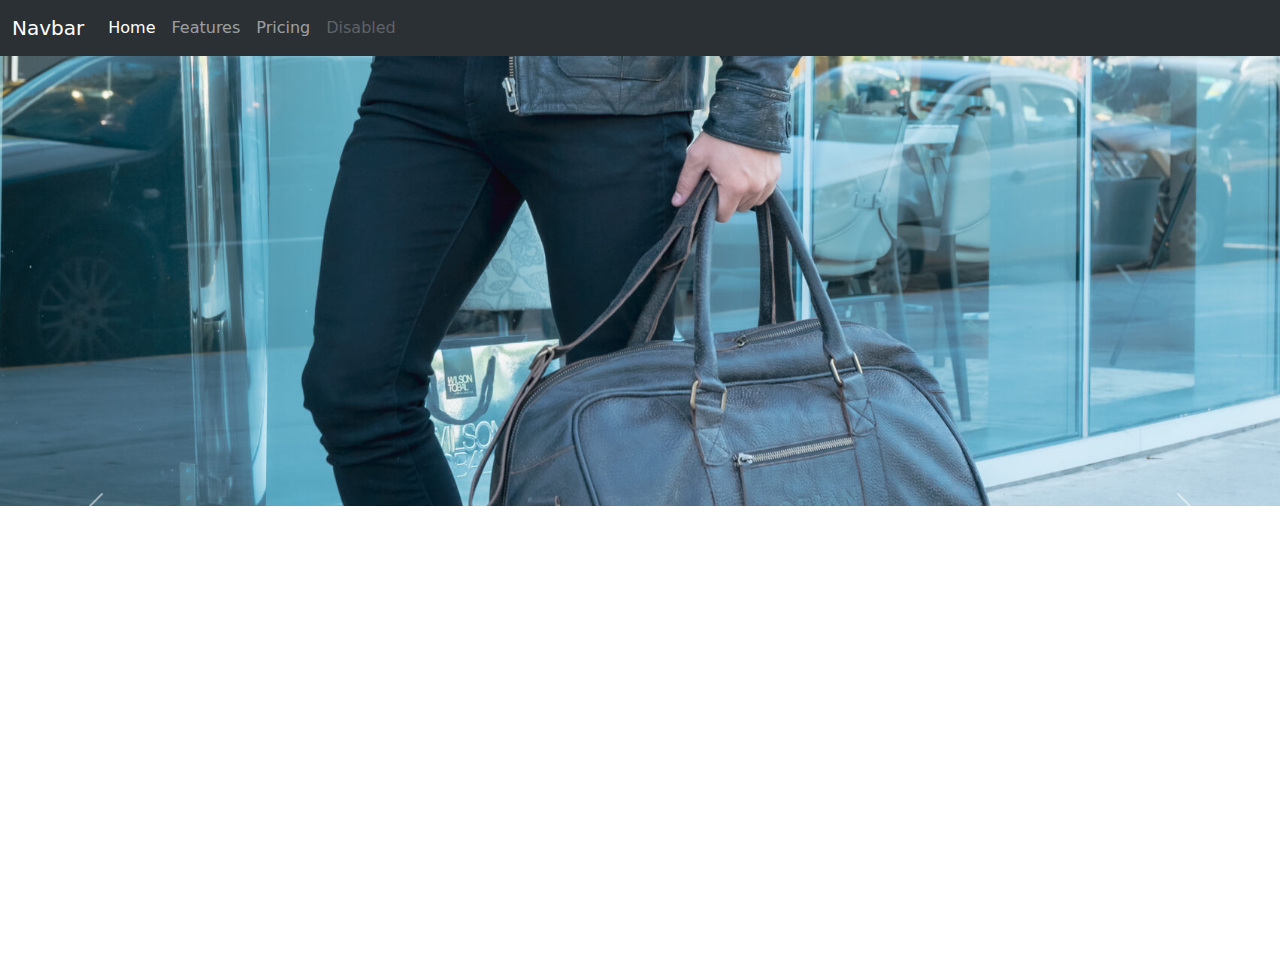
==== index.html @ 4cf854ce "Initial commit" ====
<!DOCTYPE html>
<html lang="en">

<head>
  <meta charset="UTF-8">
  <meta name="viewport" content="width=device-width, initial-scale=1.0">
  <!--Titulo-->
  <title>Document</title>
  <!--CSS-->
  <link rel="stylesheet" href="/css/style.css">
  <!--Boostrap-->
  <link href="https://cdn.jsdelivr.net/npm/bootstrap@5.3.3/dist/css/bootstrap.min.css" rel="stylesheet"
    integrity="sha384-QWTKZyjpPEjISv5WaRU9OFeRpok6YctnYmDr5pNlyT2bRjXh0JMhjY6hW+ALEwIH" crossorigin="anonymous">
</head>
<header>
  <!--Navbar start-->
  <nav class="navbar navbar-expand-lg bg-body-tertiary" data-bs-theme="dark">
    <div class="container-fluid">
      <a class="navbar-brand" href="#">Navbar</a>
      <button class="navbar-toggler" type="button" data-bs-toggle="collapse" data-bs-target="#navbarNav"
        aria-controls="navbarNav" aria-expanded="false" aria-label="Toggle navigation">
        <span class="navbar-toggler-icon"></span>
      </button>
      <div class="collapse navbar-collapse" id="navbarNav">
        <ul class="navbar-nav">
          <li class="nav-item">
            <a class="nav-link active" aria-current="page" href="#">Home</a>
          </li>
          <li class="nav-item">
            <a class="nav-link" href="#">Features</a>
          </li>
          <li class="nav-item">
            <a class="nav-link" href="#">Pricing</a>
          </li>
          <li class="nav-item">
            <a class="nav-link disabled" aria-disabled="true">Disabled</a>
          </li>
        </ul>
      </div>
    </div>
  </nav>
  <!--Navbar end-->
</header>

<body>
  <!-- Carousel start -->
  <div id="carouselExampleFade" class="carousel slide carousel-fade">
    <div class="carousel-inner">
      <div class="carousel-item active">
        <img src="/images/Campera_1.jpg" class="d-block w-100" alt="...">
      </div>
      <div class="carousel-item">
        <img src="/images/Pantalon_1.png" class="d-block w-100" alt="...">
      </div>
      <div class="carousel-item">
        <img src="/images/Zapatos_1.jpg" class="d-block w-100" alt="...">
      </div>
    </div>
    <button class="carousel-control-prev" type="button" data-bs-target="#carouselExampleFade" data-bs-slide="prev">
      <span class="carousel-control-prev-icon" aria-hidden="true"></span>
      <span class="visually-hidden">Previous</span>
    </button>
    <button class="carousel-control-next" type="button" data-bs-target="#carouselExampleFade" data-bs-slide="next">
      <span class="carousel-control-next-icon" aria-hidden="true"></span>
      <span class="visually-hidden">Next</span>
    </button>
  </div>
  <!-- Carousel end -->


  <script src="https://cdn.jsdelivr.net/npm/bootstrap@5.3.3/dist/js/bootstrap.bundle.min.js"
    integrity="sha384-YvpcrYf0tY3lHB60NNkmXc5s9fDVZLESaAA55NDzOxhy9GkcIdslK1eN7N6jIeHz"
    crossorigin="anonymous"></script>
</body>

</html>
---- css/style.css ----
*{
    margin: 0;
    padding: 0;
    box-sizing: border-box;
}

body{
    font-family: Cambria, Cochin, Georgia, Times, 'Times New Roman', serif;
    background-color: black;
    display: grid;
    min-height: 100vh;
    }
/*Carousel start*/
.carousel-inner {
    position: relative;
    width: 100%;
    height: 100vh;
    overflow: hidden;
  }
  
  .carousel-item img {
    position: absolute;
    top: 50%;
    left: 50%;
    height: 100vh;
    width: 100vh;
    transform: translate(-50%, -50%);
    object-fit: cover;
  }
  
  .carousel-item img.landscape {
    width: 100v;
    height: auto;
  }
/*Carousel end*/
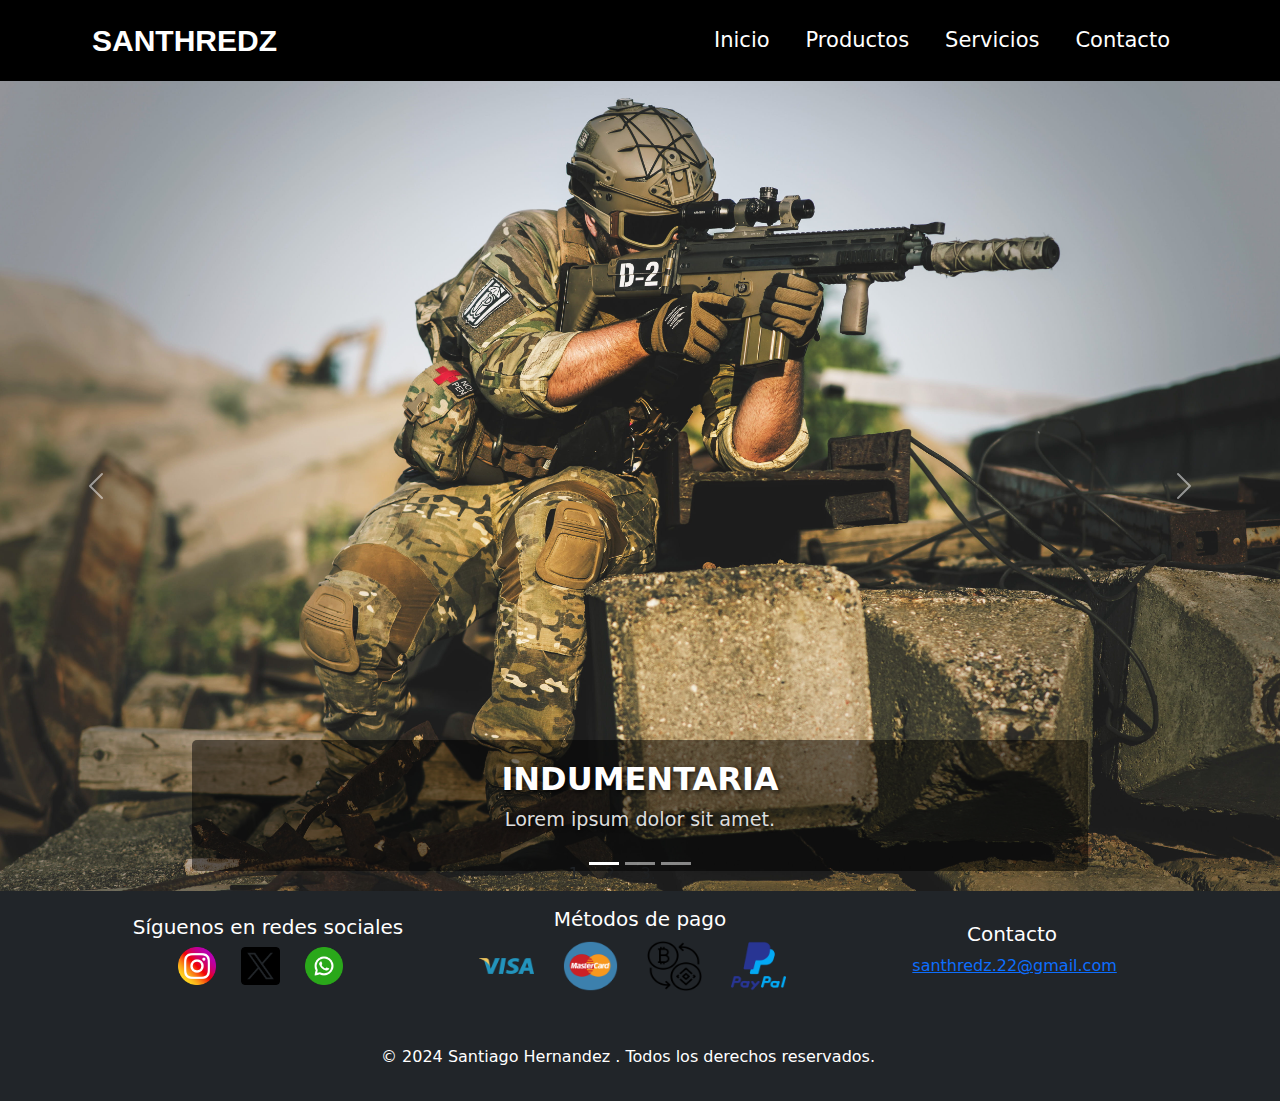
==== commit 35c39757: "first commit" ====
--- a/index.html
+++ b/index.html
@@ -2,11 +2,13 @@
 <html lang="en">
 
 <head>
+  <!--Titulo-->
+  <title>SANTHREDZ</title>
+
   <meta charset="UTF-8">
   <meta name="viewport" content="width=device-width, initial-scale=1.0">
-  <!--Titulo-->
-  <title>Document</title>
-  <!--CSS-->
+
+  <!--CSS vinculado a SCSS-->
   <link rel="stylesheet" href="/css/style.css">
   <!--Boostrap-->
   <link href="https://cdn.jsdelivr.net/npm/bootstrap@5.3.3/dist/css/bootstrap.min.css" rel="stylesheet"
@@ -14,26 +16,27 @@
 </head>
 <header>
   <!--Navbar start-->
-  <nav class="navbar navbar-expand-lg bg-body-tertiary" data-bs-theme="dark">
-    <div class="container-fluid">
-      <a class="navbar-brand" href="#">Navbar</a>
-      <button class="navbar-toggler" type="button" data-bs-toggle="collapse" data-bs-target="#navbarNav"
-        aria-controls="navbarNav" aria-expanded="false" aria-label="Toggle navigation">
+  <nav class="navbar navbar-expand-lg navbar-custom fixed">
+    <div class="container">
+      <a class="navbar-brand" id="logo" href="#">SANTHREDZ</a>
+      <button class="navbar-toggler" type="button" data-bs-toggle="collapse" data-bs-target="#navbarSupportedContent"
+        aria-controls="navbarSupportedContent" aria-expanded="false" aria-label="Toggle navigation">
         <span class="navbar-toggler-icon"></span>
       </button>
-      <div class="collapse navbar-collapse" id="navbarNav">
-        <ul class="navbar-nav">
+
+      <div class="collapse navbar-collapse" id="navbarSupportedContent">
+        <ul class="navbar-nav ms-auto mb-2 mb-lg-0">
           <li class="nav-item">
-            <a class="nav-link active" aria-current="page" href="#">Home</a>
+            <a class="nav-link" aria-current="page" href="index.html">Inicio</a>
           </li>
           <li class="nav-item">
-            <a class="nav-link" href="#">Features</a>
+            <a class="nav-link" href="/pages/Productos.html">Productos</a>
           </li>
           <li class="nav-item">
-            <a class="nav-link" href="#">Pricing</a>
+            <a class="nav-link" href="/pages/servicios.html">Servicios</a>
           </li>
           <li class="nav-item">
-            <a class="nav-link disabled" aria-disabled="true">Disabled</a>
+            <a class="nav-link" href="/pages/contacto.html">Contacto</a>
           </li>
         </ul>
       </div>
@@ -43,31 +46,116 @@
 </header>
 
 <body>
+  
   <!-- Carousel start -->
-  <div id="carouselExampleFade" class="carousel slide carousel-fade">
+  <div id="carouselExample" class="carousel slide" data-bs-ride="carousel">
+    <ol class="carousel-indicators">
+      <li data-bs-target="#carouselExample" data-bs-slide-to="0" class="active"></li>
+      <li data-bs-target="#carouselExample" data-bs-slide-to="1"></li>
+      <li data-bs-target="#carouselExample" data-bs-slide-to="2"></li>
+    </ol>
     <div class="carousel-inner">
       <div class="carousel-item active">
-        <img src="/images/Campera_1.jpg" class="d-block w-100" alt="...">
+        <img src="/images/Slider10.jpg" class="d-block w-100" alt="hombre militar apuntando con un arma">
+        <div class="carousel-caption d-none d-md-block">
+          <h5>INDUMENTARIA</h5>
+          <p>Lorem ipsum dolor sit amet.</p>
+        </div>
       </div>
       <div class="carousel-item">
-        <img src="/images/Pantalon_1.png" class="d-block w-100" alt="...">
+        <img src="/images/slider11.jpg" class="d-block w-100" alt="armento militar (muchas armas) en una mesa">
+        <div class="carousel-caption d-none d-md-block">
+          <h5>ARMAMENTO</h5>
+          <p>Lorem ipsum dolor sit.
+          </p>
+        </div>
       </div>
       <div class="carousel-item">
-        <img src="/images/Zapatos_1.jpg" class="d-block w-100" alt="...">
+        <img src="/images/slider8.jpg" class="d-block w-100" alt="casco militar y gafas de vision nocturna">
+        <div class="carousel-caption d-none d-md-block">
+          <h5>ACCESORIOS</h5>
+          <p>Lorem ipsum dolor sit amet.</p>
+        </div>
       </div>
     </div>
-    <button class="carousel-control-prev" type="button" data-bs-target="#carouselExampleFade" data-bs-slide="prev">
+    <a class="carousel-control-prev" href="#carouselExample" role="button" data-bs-slide="prev">
       <span class="carousel-control-prev-icon" aria-hidden="true"></span>
       <span class="visually-hidden">Previous</span>
-    </button>
-    <button class="carousel-control-next" type="button" data-bs-target="#carouselExampleFade" data-bs-slide="next">
+    </a>
+    <a class="carousel-control-next" href="#carouselExample" role="button" data-bs-slide="next">
       <span class="carousel-control-next-icon" aria-hidden="true"></span>
       <span class="visually-hidden">Next</span>
-    </button>
+    </a>
   </div>
   <!-- Carousel end -->
+  <div>
+  
+  </div>
 
+  <!-- Footer start -->
+  <footer class="footer mt-auto py-3 bg-dark text-white">
+    <div class="container">
+      <div class="row align-items-center">
+        <!-- Redes sociales -->
+        <div class="col-md-4 text-center">
+          <h5>Síguenos en redes sociales</h5>
+          <ul class="list-inline">
+            <li class="list-inline-item" me-3>
+              <a href="https://www.instagram.com/military_cloth?igsh=bTdlbGwxaXMyOWVz "><img
+                  src="/images/instagram-icon.png" alt="icono de Instagram con enlace a la pagina" class="social-icon"></a>
+            </li>
+            <li class="list-inline-item" me-3>
+              <a href="#"><img src="/images/twitter-x.png" alt="icono de Twitter" class="social-icon"></a>
+            </li>
+            <li class="list-inline-item">
+              <a href="https://api.whatsapp.com/send/?phone=%2B541168926201&text&type=phone_number&app_absent=0"><img
+                  src="/images/whatsapp-logo.png" alt="icono de WhatsApp con enlace hacia un chat del mismo" class="social-icon"></a>
+            </li>
+          </ul>
+        </div>
 
+        <!-- Métodos de pago -->
+        <div class="col-md-4 text-center">
+          <h5>Métodos de pago</h5>
+          <ul class="list-inline">
+            <li class="list-inline-item" me-3>
+              <img src="/images/visa-icon.png" alt="icono de Visa" class="pagos-icon">
+            </li>
+            <li class="list-inline-item" me-3>
+              <img src="/images/mastercard-icon.png" alt="icono de Mastercard" class="pagos-icon">
+            </li>
+            <li class="list-inline-item" me-3>
+              <img src="/images/binance-icon.png" alt="icono de Binance" class="pagos-icon">
+            </li>
+            <li class="list-inline-item">
+              <img src="/images/paypal-icon.png" alt="icono de Paypal" class="pagos-icon">
+            </li>
+          </ul>
+        </div>
+
+        <!-- Correo -->
+        <div class="col-md-4 text-center">
+          <h5>Contacto</h5>
+          <ul class="list-unstyled">
+            <li class="mb-2">
+              <label for="correo clickeable para enviar un correo"></label>
+              <a href="mailto:santhredz.22@gmail.com"><i class="bi bi-envelope"></i>santhredz.22@gmail.com</a>
+            </li>
+          </ul>
+        </div>
+      </div>
+    </div>
+    <div class="row mt-3">
+      <div class="col-md-12 text-center">
+        <p>&copy; 2024 Santiago Hernandez . Todos los derechos reservados.</p>
+      </div>
+    </div>
+  </footer>
+  <!-- Footer end -->
+
+  <!-- Scripts -->
+  <script src="https://code.jquery.com/jquery-3.5.1.slim.min.js"></script>
+  <script src="https://cdnjs.cloudflare.com/ajax/libs/popper.js/2.11.6/umd/popper.min.js"></script>
   <script src="https://cdn.jsdelivr.net/npm/bootstrap@5.3.3/dist/js/bootstrap.bundle.min.js"
     integrity="sha384-YvpcrYf0tY3lHB60NNkmXc5s9fDVZLESaAA55NDzOxhy9GkcIdslK1eN7N6jIeHz"
     crossorigin="anonymous"></script>
--- a/css/style.css
+++ b/css/style.css
@@ -1,35 +1,155 @@
-*{
-    margin: 0;
-    padding: 0;
-    box-sizing: border-box;
+* {
+  margin: 0;
+  padding: 0;
+  box-sizing: border-box;
 }
 
-body{
-    font-family: Cambria, Cochin, Georgia, Times, 'Times New Roman', serif;
-    background-color: black;
-    display: grid;
-    min-height: 100vh;
-    }
-/*Carousel start*/
-.carousel-inner {
-    position: relative;
-    width: 100%;
-    height: 100vh;
-    overflow: hidden;
-  }
-  
-  .carousel-item img {
-    position: absolute;
-    top: 50%;
-    left: 50%;
-    height: 100vh;
-    width: 100vh;
-    transform: translate(-50%, -50%);
-    object-fit: cover;
-  }
-  
-  .carousel-item img.landscape {
-    width: 100v;
-    height: auto;
-  }
-/*Carousel end*/+nav {
+  margin-bottom: 0.1px;
+}
+
+#logo {
+  font-weight: 600;
+  font-family: "Franklin Gothic Medium", "Arial Narrow", Arial, sans-serif;
+  font-size: 30px;
+  color: #ffffff;
+  padding: 5px 10px;
+  text-align: center;
+  padding: 10px;
+}
+
+.navbar-custom {
+  font-size: 21px;
+  background-color: black;
+  box-shadow: 0 4px 6px rgba(0, 0, 0, 0.1);
+}
+.navbar-custom .navbar-nav {
+  margin-left: auto;
+}
+.navbar-custom .navbar-nav .nav-link {
+  color: #ffffff;
+}
+.navbar-custom .navbar-nav .nav-link:hover {
+  color: #ba0b0a;
+}
+.navbar-custom .navbar-nav .nav-item {
+  margin-right: 20px;
+}
+.navbar-custom .navbar-toggler {
+  border-color: #ffffff;
+  background-color: #ffffff;
+}
+.navbar-custom .navbar-toggler .navbar-toggler-icon {
+  background-color: #6c757d;
+}
+
+.carousel-item img {
+  width: 100%;
+  height: 90vh;
+  object-fit: cover;
+}
+
+.carousel-caption {
+  background-color: rgba(0, 0, 0, 0.5);
+  padding: 20px;
+  border-radius: 5px;
+}
+.carousel-caption h5 {
+  font-size: 2em;
+  font-weight: bold;
+  color: #ffffff;
+}
+.carousel-caption p {
+  font-size: 1.2em;
+  color: #dddddd;
+}
+.carousel-caption h5,
+.carousel-caption p {
+  text-shadow: 2px 2px 4px rgba(0, 0, 0, 0.7);
+}
+
+.product-grid {
+  display: grid;
+  grid-template-columns: repeat(auto-fill, minmax(200px, 1fr));
+  gap: 20px;
+  padding: 20px;
+}
+
+.product-card {
+  background-color: #ffffff;
+  padding: 15px;
+  border-radius: 5px;
+  box-shadow: 0 2px 4px rgba(0, 0, 0, 0.1);
+  text-align: center;
+}
+.product-card img {
+  width: 100%;
+  height: 200px;
+  object-fit: cover;
+  border-radius: 5px;
+}
+.product-card h5 {
+  font-size: 1.5em;
+  margin: 10px 0;
+}
+.product-card p {
+  font-size: 1em;
+  color: #333333;
+}
+
+.footer {
+  background-color: #343a40;
+  color: #fff;
+  padding: 20px 0;
+}
+.footer .container {
+  display: flex;
+  justify-content: center;
+  align-items: center;
+  flex-direction: column;
+}
+.footer .row {
+  display: flex;
+  justify-content: space-between;
+  width: 100%;
+  flex-wrap: wrap;
+}
+.footer .row .col-md-4 {
+  flex: 1;
+  min-width: 200px;
+  text-align: center;
+  margin-bottom: 20px;
+}
+.footer .list-inline {
+  padding-left: 0;
+  list-style: none;
+  display: flex;
+  justify-content: center;
+  align-items: center;
+}
+.footer .list-inline .list-inline-item {
+  margin-right: 15px;
+}
+.footer .list-inline .list-inline-item .social-icon,
+.footer .list-inline .list-inline-item .pagos-icon {
+  width: 2.4rem;
+  height: 2.4rem;
+}
+.footer .list-inline .list-inline-item .pagos-icon {
+  width: 3.7rem;
+  height: 3.4rem;
+  padding: 2px;
+}
+.footer .list-inline .list-inline-item .social-icon,
+.footer .list-inline .list-inline-item .pagos-icon {
+  margin: 0 5px;
+}
+
+body {
+  font-family: Cambria, Cochin, Georgia, Times, "Times New Roman", serif;
+  background-color: black;
+  display: grid;
+  min-height: 100vh;
+}
+
+/*# sourceMappingURL=main.css.map */
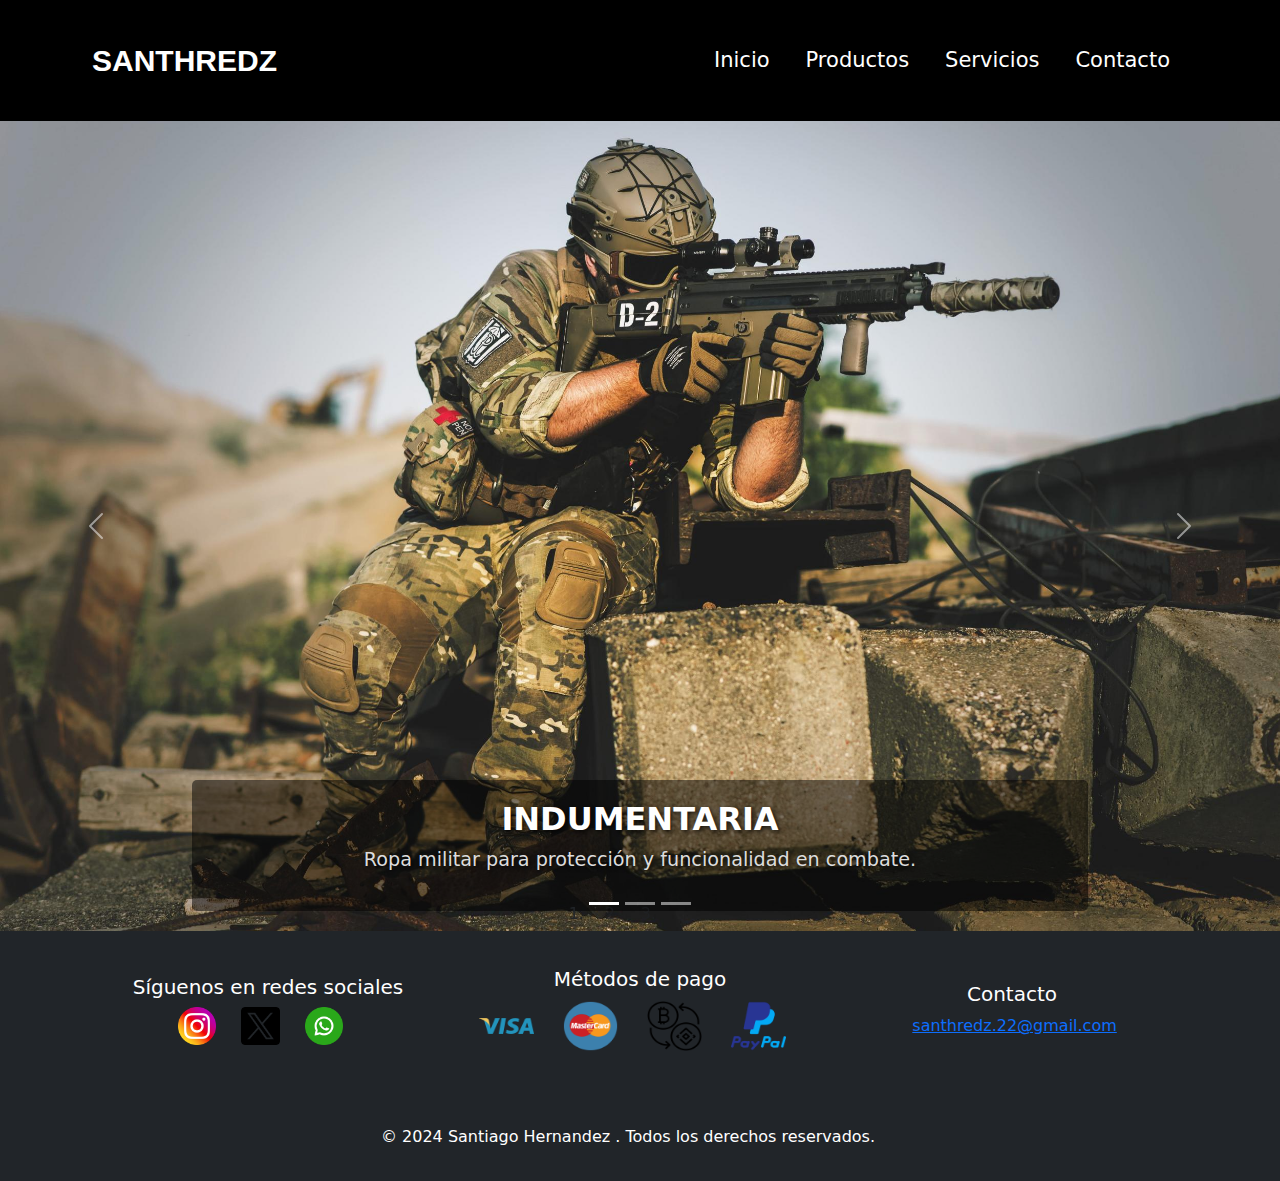
==== commit 3e4188d7: "first commit~" ====
--- a/index.html
+++ b/index.html
@@ -4,12 +4,12 @@
 <head>
   <!--Titulo-->
   <title>SANTHREDZ</title>
-
   <meta charset="UTF-8">
   <meta name="viewport" content="width=device-width, initial-scale=1.0">
-
+  <meta name="description" content="Bienvenid@ a SANTHDREDZ! Ingresá y conocé nuestra amplia variedad de productos." />
+  <meta name="keywords" content="armas, militar, vestimenta especial, municiones" />
   <!--CSS vinculado a SCSS-->
-  <link rel="stylesheet" href="/css/style.css">
+  <link rel="stylesheet" href="./css/main.css">
   <!--Boostrap-->
   <link href="https://cdn.jsdelivr.net/npm/bootstrap@5.3.3/dist/css/bootstrap.min.css" rel="stylesheet"
     integrity="sha384-QWTKZyjpPEjISv5WaRU9OFeRpok6YctnYmDr5pNlyT2bRjXh0JMhjY6hW+ALEwIH" crossorigin="anonymous">
@@ -23,20 +23,19 @@
         aria-controls="navbarSupportedContent" aria-expanded="false" aria-label="Toggle navigation">
         <span class="navbar-toggler-icon"></span>
       </button>
-
       <div class="collapse navbar-collapse" id="navbarSupportedContent">
         <ul class="navbar-nav ms-auto mb-2 mb-lg-0">
           <li class="nav-item">
             <a class="nav-link" aria-current="page" href="index.html">Inicio</a>
           </li>
           <li class="nav-item">
-            <a class="nav-link" href="/pages/Productos.html">Productos</a>
+            <a class="nav-link" href="./pages/productos.html">Productos</a>
           </li>
           <li class="nav-item">
-            <a class="nav-link" href="/pages/servicios.html">Servicios</a>
+            <a class="nav-link" href="./pages/servicios.html">Servicios</a>
           </li>
           <li class="nav-item">
-            <a class="nav-link" href="/pages/contacto.html">Contacto</a>
+            <a class="nav-link" href="./pages/contacto.html">Contacto</a>
           </li>
         </ul>
       </div>
@@ -46,7 +45,6 @@
 </header>
 
 <body>
-  
   <!-- Carousel start -->
   <div id="carouselExample" class="carousel slide" data-bs-ride="carousel">
     <ol class="carousel-indicators">
@@ -56,25 +54,24 @@
     </ol>
     <div class="carousel-inner">
       <div class="carousel-item active">
-        <img src="/images/Slider10.jpg" class="d-block w-100" alt="hombre militar apuntando con un arma">
+        <img src="./images/Slider10.jpg" class="d-block w-100" alt="hombre militar apuntando con un arma">
         <div class="carousel-caption d-none d-md-block">
           <h5>INDUMENTARIA</h5>
-          <p>Lorem ipsum dolor sit amet.</p>
+          <p>Ropa militar para protección y funcionalidad en combate.</p>
         </div>
       </div>
       <div class="carousel-item">
-        <img src="/images/slider11.jpg" class="d-block w-100" alt="armento militar (muchas armas) en una mesa">
+        <img src="./images/slider11.jpg" class="d-block w-100" alt="armento militar (muchas armas) en una mesa">
         <div class="carousel-caption d-none d-md-block">
           <h5>ARMAMENTO</h5>
-          <p>Lorem ipsum dolor sit.
-          </p>
+          <p>Equipamiento esencial para operaciones tácticas y de defensa.</p>
         </div>
       </div>
       <div class="carousel-item">
-        <img src="/images/slider8.jpg" class="d-block w-100" alt="casco militar y gafas de vision nocturna">
+        <img src="./images/slider8.jpg" class="d-block w-100" alt="casco militar y gafas de vision nocturna">
         <div class="carousel-caption d-none d-md-block">
           <h5>ACCESORIOS</h5>
-          <p>Lorem ipsum dolor sit amet.</p>
+          <p>Complementos vitales para mejorar la eficacia y seguridad.</p>
         </div>
       </div>
     </div>
@@ -88,10 +85,6 @@
     </a>
   </div>
   <!-- Carousel end -->
-  <div>
-  
-  </div>
-
   <!-- Footer start -->
   <footer class="footer mt-auto py-3 bg-dark text-white">
     <div class="container">
@@ -102,37 +95,37 @@
           <ul class="list-inline">
             <li class="list-inline-item" me-3>
               <a href="https://www.instagram.com/military_cloth?igsh=bTdlbGwxaXMyOWVz "><img
-                  src="/images/instagram-icon.png" alt="icono de Instagram con enlace a la pagina" class="social-icon"></a>
+                  src="./images/instagram-icon.png" alt="icono de Instagram con enlace a la pagina"
+                  class="social-icon"></a>
             </li>
             <li class="list-inline-item" me-3>
-              <a href="#"><img src="/images/twitter-x.png" alt="icono de Twitter" class="social-icon"></a>
+              <a href="#"><img src="./images/twitter-x.png" alt="icono de Twitter" class="social-icon"></a>
             </li>
             <li class="list-inline-item">
               <a href="https://api.whatsapp.com/send/?phone=%2B541168926201&text&type=phone_number&app_absent=0"><img
-                  src="/images/whatsapp-logo.png" alt="icono de WhatsApp con enlace hacia un chat del mismo" class="social-icon"></a>
+                  src="./images/whatsapp-logo.png" alt="icono de WhatsApp con enlace hacia un chat del mismo"
+                  class="social-icon"></a>
             </li>
           </ul>
         </div>
-
         <!-- Métodos de pago -->
         <div class="col-md-4 text-center">
           <h5>Métodos de pago</h5>
           <ul class="list-inline">
             <li class="list-inline-item" me-3>
-              <img src="/images/visa-icon.png" alt="icono de Visa" class="pagos-icon">
+              <img src="./images/visa-icon.png" alt="icono de Visa" class="pagos-icon">
             </li>
             <li class="list-inline-item" me-3>
-              <img src="/images/mastercard-icon.png" alt="icono de Mastercard" class="pagos-icon">
+              <img src="./images/mastercard-icon.png" alt="icono de Mastercard" class="pagos-icon">
             </li>
             <li class="list-inline-item" me-3>
-              <img src="/images/binance-icon.png" alt="icono de Binance" class="pagos-icon">
+              <img src="./images/binance-icon.png" alt="icono de Binance" class="pagos-icon">
             </li>
             <li class="list-inline-item">
-              <img src="/images/paypal-icon.png" alt="icono de Paypal" class="pagos-icon">
+              <img src="./images/paypal-icon.png" alt="icono de Paypal" class="pagos-icon">
             </li>
           </ul>
         </div>
-
         <!-- Correo -->
         <div class="col-md-4 text-center">
           <h5>Contacto</h5>
@@ -152,7 +145,6 @@
     </div>
   </footer>
   <!-- Footer end -->
-
   <!-- Scripts -->
   <script src="https://code.jquery.com/jquery-3.5.1.slim.min.js"></script>
   <script src="https://cdnjs.cloudflare.com/ajax/libs/popper.js/2.11.6/umd/popper.min.js"></script>
--- a/css/main.css
+++ b/css/main.css
@@ -0,0 +1,288 @@
+* {
+  margin: 0;
+  padding: 0;
+  box-sizing: border-box;
+}
+
+nav {
+  margin-bottom: 0.1px;
+}
+
+#logo {
+  font-weight: 600;
+  font-family: "Franklin Gothic Medium", "Arial Narrow", Arial, sans-serif;
+  font-size: 30px;
+  color: #ffffff;
+  padding: 5px 10px;
+  text-align: center;
+  padding: 10px;
+}
+
+.navbar-custom {
+  font-size: 21px;
+  background-color: black;
+  box-shadow: 0 4px 6px rgba(0, 0, 0, 0.1);
+}
+.navbar-custom .navbar-nav {
+  margin-left: auto;
+}
+.navbar-custom .navbar-nav .nav-link {
+  color: #ffffff;
+}
+.navbar-custom .navbar-nav .nav-link:hover {
+  color: #ba0b0a;
+}
+.navbar-custom .navbar-nav .nav-item {
+  margin-right: 20px;
+}
+.navbar-custom .navbar-toggler {
+  border-color: #ffffff;
+  background-color: #ffffff;
+}
+.navbar-custom .navbar-toggler .navbar-toggler-icon {
+  background-color: #6c757d;
+}
+
+.carousel-item img {
+  width: 100%;
+  height: 90vh;
+  object-fit: cover;
+}
+
+.carousel-caption {
+  background-color: rgba(0, 0, 0, 0.5);
+  padding: 20px;
+  border-radius: 5px;
+}
+.carousel-caption h5 {
+  font-size: 2em;
+  font-weight: bold;
+  color: #ffffff;
+}
+.carousel-caption p {
+  font-size: 1.2em;
+  color: #dddddd;
+}
+.carousel-caption h5,
+.carousel-caption p {
+  text-shadow: 2px 2px 4px rgba(0, 0, 0, 0.7);
+}
+
+body {
+  display: grid;
+  grid-template-rows: auto 1fr auto;
+  min-height: 100vh;
+  margin: 0;
+}
+
+header {
+  grid-row: 1;
+}
+
+main {
+  background-color: #f8f9fa;
+  grid-row: 2;
+  padding: 1rem;
+}
+
+.container {
+  display: grid;
+  grid-template-columns: repeat(auto-fill, minmax(200px, 1fr));
+  gap: 1rem;
+}
+
+.product-card {
+  border: 1px solid #ddd;
+  border-radius: 0.5rem;
+  padding: 1rem;
+  text-align: center;
+  background-color: #f9f9f9;
+}
+
+.product-card img {
+  width: 100%;
+  height: auto;
+  border-radius: 0.5rem;
+}
+
+.footer {
+  background-color: #343a40;
+  color: #fff;
+  padding: 20px 0;
+}
+.footer .container {
+  display: flex;
+  justify-content: center;
+  align-items: center;
+  flex-direction: column;
+}
+.footer .row {
+  display: flex;
+  justify-content: space-between;
+  width: 100%;
+  flex-wrap: wrap;
+}
+.footer .row .col-md-4 {
+  flex: 1;
+  min-width: 200px;
+  text-align: center;
+  margin-bottom: 20px;
+}
+.footer .list-inline {
+  padding-left: 0;
+  list-style: none;
+  display: flex;
+  justify-content: center;
+  align-items: center;
+}
+.footer .list-inline .list-inline-item {
+  margin-right: 15px;
+}
+.footer .list-inline .list-inline-item .social-icon,
+.footer .list-inline .list-inline-item .pagos-icon {
+  width: 2.4rem;
+  height: 2.4rem;
+}
+.footer .list-inline .list-inline-item .pagos-icon {
+  width: 3.7rem;
+  height: 3.4rem;
+  padding: 2px;
+}
+.footer .list-inline .list-inline-item .social-icon,
+.footer .list-inline .list-inline-item .pagos-icon {
+  margin: 0 5px;
+}
+
+/* Formulario de contacto */
+.contact-form-container {
+  display: flex;
+  justify-content: center;
+  align-items: center;
+  min-height: 60vh;
+  background-color: #f8f9fa;
+  padding: 20px;
+}
+
+.contact-form {
+  display: flex;
+  flex-direction: column;
+  width: 100%;
+  max-width: 500px;
+  padding: 20px;
+  border: 1px solid #ccc;
+  border-radius: 8px;
+  background-color: #fff;
+}
+
+.contact-form h1 {
+  text-align: center;
+  margin-bottom: 20px;
+  color: #333;
+}
+
+.form-group {
+  position: relative;
+  margin-bottom: 20px;
+}
+
+.contact-form input,
+.contact-form textarea {
+  width: 100%;
+  padding: 10px;
+  border: 1px solid #ccc;
+  border-radius: 4px;
+  font-size: 16px;
+}
+
+.contact-form input:focus,
+.contact-form textarea:focus {
+  outline: none;
+  border-color: #007bff;
+}
+
+.contact-form label {
+  position: absolute;
+  top: 12px;
+  left: 10px;
+  color: #6c757d;
+  font-size: 16px;
+  transition: top 0.3s ease, font-size 0.3s ease;
+}
+
+.contact-form input:focus ~ label,
+.contact-form input:not(:placeholder-shown) ~ label,
+.contact-form textarea:focus ~ label,
+.contact-form textarea:not(:placeholder-shown) ~ label {
+  top: -12px;
+  font-size: 12px;
+  color: #007bff;
+}
+
+.contact-form textarea {
+  resize: none;
+}
+
+.contact-form button {
+  width: 100%;
+  padding: 12px;
+  border: none;
+  background-color: #007bff;
+  color: #fff;
+  font-size: 18px;
+  cursor: pointer;
+  border-radius: 4px;
+  transition: background-color 0.3s ease;
+}
+
+.contact-form button:hover {
+  background-color: #0056b3;
+}
+
+body {
+  font-family: "Rubik", sans-serif;
+  background-color: #F2F2F2;
+  display: flex;
+  flex-direction: column;
+  min-height: 100vh;
+}
+
+main {
+  flex: 1;
+}
+
+.container {
+  padding: 20px;
+}
+
+.ayuda__titulo {
+  text-align: center;
+  padding: 15px;
+}
+
+.accordion-item {
+  border: none;
+  background-color: transparent;
+  border-bottom: 1px solid #cacaca;
+}
+
+.accordion-header {
+  background-color: transparent;
+  font-weight: 600;
+}
+
+.accordion-button {
+  background-color: transparent;
+}
+
+.accordion-button:not(.collapsed) {
+  color: #ff1493;
+}
+
+body {
+  font-family: Cambria, Cochin, Georgia, Times, "Times New Roman", serif;
+  background-color: black;
+  display: grid;
+  min-height: 100vh;
+}
+
+/*# sourceMappingURL=main.css.map */
